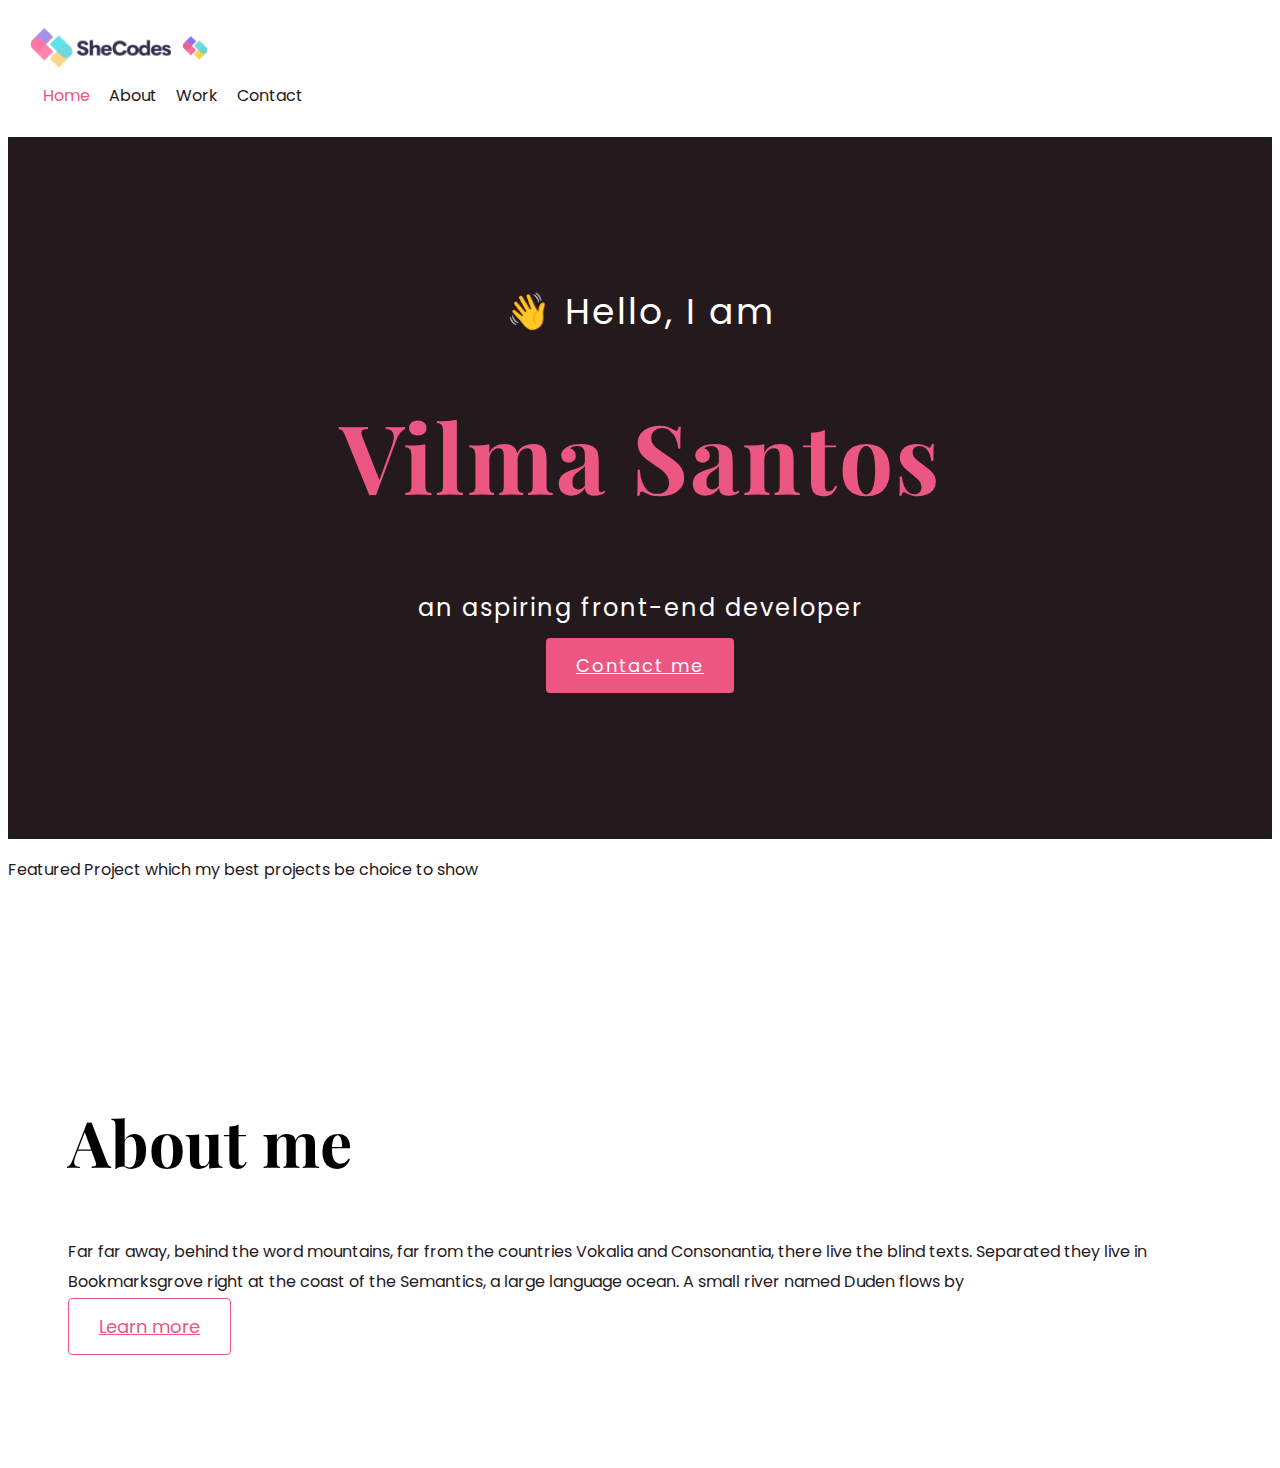
==== index.html @ 0f0e5d67 "added the navigation" ====
<!DOCTYPE html>
<html lang="en">
  <head>
    <meta charset="UTF-8" />
    <meta http-equiv="X-UA-Compatible" content="IE=edge" />
    <meta name="viewport" content="width=device-width, initial-scale=1.0" />
    <script
      src="https://cdn.jsdelivr.net/npm/bootstrap@5.1.3/dist/js/bootstrap.bundle.min.js"
      integrity="sha384-ka7Sk0Gln4gmtz2MlQnikT1wXgYsOg+OMhuP+IlRH9sENBO0LRn5q+8nbTov4+1p"
      crossorigin="anonymous"
    ></script>
    <link
      href="https://cdn.jsdelivr.net/npm/bootstrap@5.1.3/dist/css/bootstrap.min.css"
      rel="stylesheet"
      integrity="sha384-1BmE4kWBq78iYhFldvKuhfTAU6auU8tT94WrHftjDbrCEXSU1oBoqyl2QvZ6jIW3"
      crossorigin="anonymous"
    />
    <link rel="preconnect" href="https://fonts.googleapis.com" />
    <link rel="preconnect" href="https://fonts.gstatic.com" crossorigin />
    <link
      href="https://fonts.googleapis.com/css2?family=Playfair+Display:wght@700&family=Poppins:wght@500;700&display=swap"
      rel="stylesheet"
    />
    <script
      src="https://kit.fontawesome.com/a8db92edfb.js"
      crossorigin="anonymous"
    ></script>
    <link rel="stylesheet" href="/designs/style.css" />
    <title>Homepage</title>
  </head>
  <body>
    <div class="container">
    <nav class="d-flex justify-content-between">
      <a href="/">
      <img src="/images/logo.png" class="logo d-none d-md-block" alt="" />
      <img src="/images/logo-small.png" class="logo d-block d-md-none" alt="" />
     </a>
      <ul>
        <li class="active"> 
          <a href="/"> Home</a>
        </li>
        <li> 
          <a href="/about.html"> About</a>
        </li>
        <li> 
          <a href="/work.html"> Work</a>
        </li>
        <li> 
          <a href="/contact.html"> Contact</a>
        </li>
      </ul>
    </nav>
    </div>
    <div class="hero">
      <p>👋 Hello, I am</p>
      <h1>Vilma Santos</h1>
      <h2 class="mb-5">an aspiring front-end developer</h2>
      <div>
        <a href="#" class="btn btn-contact">Contact me</a>
      </div>
    </div>
    <p class="text-center mb-3">
      Featured Project which my best projects be choice to show
    </p>

    <div class="container">
      <div class="row mb-5">
        <div class="col d-none d-lg-block">
          <img src="images/myselfphoto.png" alt="" class="img-fluid photo" />
        </div>
        <div class="col">
          <div class="project-description">
            <h2 class="mb-5">About me</h2>
            <p class="mb-5 text-muted">
              Far far away, behind the word mountains, far from the countries
              Vokalia and Consonantia, there live the blind texts. Separated
              they live in Bookmarksgrove right at the coast of the Semantics, a
              large language ocean. A small river named Duden flows by
            </p>
            <a href="#" class="btn btn-project">Learn more</a>
          </div>
        </div>
      </div>
      </div>
    </div>
  </body>
</html>
---- designs/style.css ----
:root {
  --branding-color: #ec5683;
  --secondary-color: #24191c;
  --heading-font-family: "Playfair Display", serif;
  --default-font-family: "Poppins", sans-serif;
}
body {
  font-family: var(--default-font-family);
}
h1,
h2,
h3,
h4,
h5,
h6 {
  font-family: var(--heading-font-family);
  font-weight: bold;
}
h1 {
  font-size: 96px;
  color: var(--branding-color);
}
h2 {
  font-size: 64px;
}
p {
  font-family: var(--default-font-family);
  font-weight: normal;
  color: var(--secondary-color);
  font-size: 16px;
  line-height: 30px;
}
.hero {
  background-color: var(--secondary-color);
  text-align: center;
  padding: 160px 20px;
  letter-spacing: 2px;
}
.hero p {
  font-size: 36px;
  margin: 0;
  color: white;
}
.hero h2 {
  font-family: var(--default-font-family);
  font-weight: normal;
  font-size: 24px;
  line-height: 2;
  color: white;
}
.btn-contact {
  background: var(--branding-color);
  border-radius: 4px;
  color: white;
  font-size: 18px;
  line-height: 27px;
  padding: 15px 30px;
}
.btn-project {
  border: 1px solid var(--branding-color);
  border-radius: 4px;
  color: var(--branding-color);
  font-size: 18px;
  line-height: 27px;
  padding: 15px 30px;
}
.project-description {
  padding: 120px 60px;
}

.photo {
  border-radius: 30px;
}

.content-container {
  padding: 160px 20px;
}
.content-container h1 {
  font-size: 64px;
  line-height: 80px;
}
.content-container h2 {
  font-size: 18px;
  font-family: var(--default-font-family);
  color: var(--secondary-color);
}
.content-container h3 {
  font-size: 24px;
  font-family: var(--default-font-family);
  line-height: 1.5;
}
.content p {
  font-size: 14px;
}

.content {
  text-align: center;
  padding: 0;
}
.logo,
.logo-small {
  max-height: 40px;
}
nav {
  padding: 20px;
}

nav ul {
  padding: 0;
  margin: 0;
}

nav li {
  display: inline;
  list-style: none;
  line-height: 42px;
  margin-left: 15px;
}

nav a {
  text-decoration: none;
  color: var(--secondary-color);
  transition: all 100ms ease-in-out;
}
nav li.active a,
nav a:hover {
  color: var(--branding-color);
}

@media (max-width: 800px) {
  h1 {
    font-size: 44px;
    line-height: 1.5;
  }
  h2 {
    font-size: 33px;
  }
  .hero {
    padding: 80px 20px;
  }
  .project-description {
    padding: 0;
    text-align: center;
  }
  .content-container {
    text-align: center;
    padding: 0;
  }
  nav a {
    font-size: 12px;
  }
}
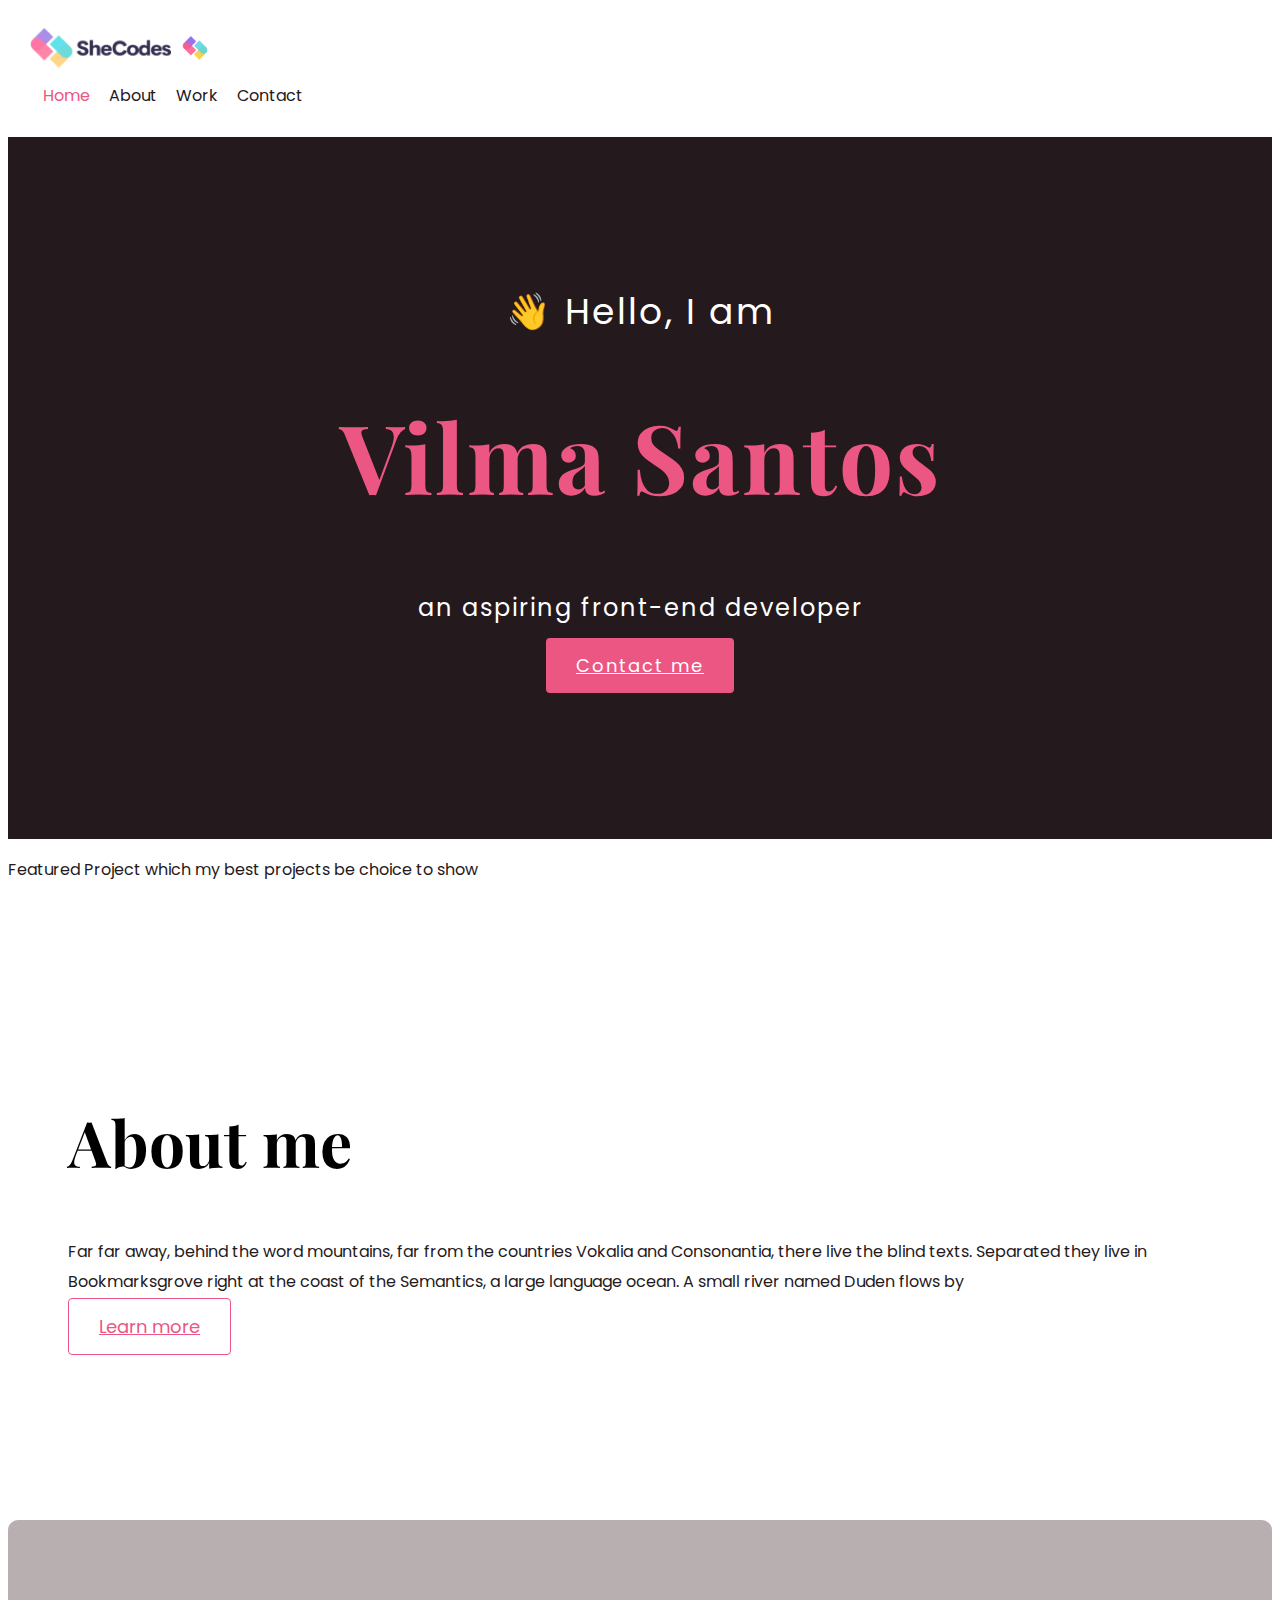
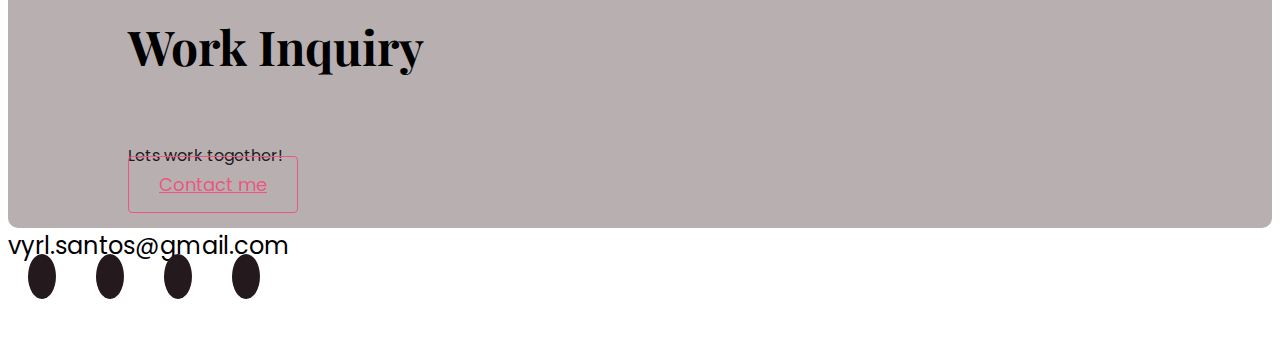
==== commit 51c1a46f: "added the footer" ====
--- a/index.html
+++ b/index.html
@@ -30,58 +30,97 @@
   </head>
   <body>
     <div class="container">
-    <nav class="d-flex justify-content-between">
-      <a href="/">
-      <img src="/images/logo.png" class="logo d-none d-md-block" alt="" />
-      <img src="/images/logo-small.png" class="logo d-block d-md-none" alt="" />
-     </a>
-      <ul>
-        <li class="active"> 
-          <a href="/"> Home</a>
-        </li>
-        <li> 
-          <a href="/about.html"> About</a>
-        </li>
-        <li> 
-          <a href="/work.html"> Work</a>
-        </li>
-        <li> 
-          <a href="/contact.html"> Contact</a>
-        </li>
-      </ul>
-    </nav>
-    </div>
-    <div class="hero">
-      <p>👋 Hello, I am</p>
-      <h1>Vilma Santos</h1>
-      <h2 class="mb-5">an aspiring front-end developer</h2>
-      <div>
-        <a href="#" class="btn btn-contact">Contact me</a>
+      <nav class="d-flex justify-content-between">
+        <a href="/">
+          <img src="/images/logo.png" class="logo d-none d-md-block" alt="" />
+          <img
+            src="/images/logo-small.png"
+            class="logo d-block d-md-none"
+            alt=""
+          />
+        </a>
+        <ul>
+          <li class="active">
+            <a href="/"> Home</a>
+          </li>
+          <li>
+            <a href="/about.html"> About</a>
+          </li>
+          <li>
+            <a href="/work.html"> Work</a>
+          </li>
+          <li>
+            <a href="/contact.html"> Contact</a>
+          </li>
+        </ul>
+      </nav>
+
+      <div class="hero">
+        <p>👋 Hello, I am</p>
+        <h1>Vilma Santos</h1>
+        <h2 class="mb-5">an aspiring front-end developer</h2>
+        <div>
+          <a href="#" class="btn btn-contact">Contact me</a>
+        </div>
       </div>
-    </div>
-    <p class="text-center mb-3">
-      Featured Project which my best projects be choice to show
-    </p>
+      <p class="text-center mb-3">
+        Featured Project which my best projects be choice to show
+      </p>
 
-    <div class="container">
-      <div class="row mb-5">
-        <div class="col d-none d-lg-block">
-          <img src="images/myselfphoto.png" alt="" class="img-fluid photo" />
-        </div>
-        <div class="col">
-          <div class="project-description">
-            <h2 class="mb-5">About me</h2>
-            <p class="mb-5 text-muted">
-              Far far away, behind the word mountains, far from the countries
-              Vokalia and Consonantia, there live the blind texts. Separated
-              they live in Bookmarksgrove right at the coast of the Semantics, a
-              large language ocean. A small river named Duden flows by
-            </p>
-            <a href="#" class="btn btn-project">Learn more</a>
+      <div class="container">
+        <div class="row mb-5">
+          <div class="col d-none d-lg-block">
+            <img src="images/myselfphoto.png" alt="" class="img-fluid photo" />
+          </div>
+          <div class="col">
+            <div class="project-description">
+              <h2 class="mb-5">About me</h2>
+              <p class="mb-5 text-muted">
+                Far far away, behind the word mountains, far from the countries
+                Vokalia and Consonantia, there live the blind texts. Separated
+                they live in Bookmarksgrove right at the coast of the Semantics,
+                a large language ocean. A small river named Duden flows by
+              </p>
+              <a href="#" class="btn btn-project">Learn more</a>
+            </div>
           </div>
         </div>
       </div>
-      </div>
+      <footer>
+        <div class="contact-box justify-content-between d-none d-md-flex">
+          <div>
+            <h4>Work Inquiry</h4>
+            <p class="text-muted">Lets work together!</p>
+          </div>
+          <div>
+            <a href="/contact.html" class="btn btn-project mt-3">Contact me</a>
+          </div>
+        </div>
+
+        <div class="d-flex justify-content-center mt-5 mb-5">
+          <a href="mailto:vyrl.santos@gmail.com" class="email-link">
+            vyrl.santos@gmail.com
+          </a>
+        </div>
+
+        <div class="social-links d-flex justify-content-center">
+          <a href="">
+            <i class="fab fa-facebook"></i>
+          </a>
+          <a href="">
+            <i class="fab fa-instagram"></i>
+          </a>
+          <a href="https://github.com/vie1030/" target="_blank">
+            <i class="fab fa-github"></i>
+          </a>
+          <a
+            href="https://www.linkedin.com/in/vilma-santos-0a9706164/"
+            target="_blank"
+          >
+            <i class="fab fa-linkedin"></i>
+          </a>
+        </div>
+      </footer>
     </div>
   </body>
 </html>
--- a/designs/style.css
+++ b/designs/style.css
@@ -22,6 +22,9 @@
 }
 h2 {
   font-size: 64px;
+}
+h4 {
+  font-size: 48px;
 }
 p {
   font-family: var(--default-font-family);
@@ -101,6 +104,39 @@
 .logo-small {
   max-height: 40px;
 }
+footer {
+  margin: 60px 0;
+}
+footer .contact-box {
+  background: rgb(184, 176, 176);
+  padding: 30px 120px;
+  border-radius: 10px;
+}
+footer .contact-box p {
+  margin: 0;
+}
+footer .email-link {
+  text-decoration: none;
+  color: black;
+  font-size: 24px;
+}
+footer .email-link:hover {
+  color: var(--branding-color);
+}
+footer .social-links a {
+  margin: 0 20px;
+  color: var(--branding-color);
+  background: var(--secondary-color);
+  padding: 10px 14px;
+  border-radius: 50%;
+  font-size: 18px;
+  text-decoration: none;
+  transition: all 100ms ease-in-out;
+}
+footer .social-links a:hover {
+  color: white;
+  background: var(--branding-color);
+}
 nav {
   padding: 20px;
 }
@@ -135,6 +171,7 @@
   h2 {
     font-size: 33px;
   }
+
   .hero {
     padding: 80px 20px;
   }
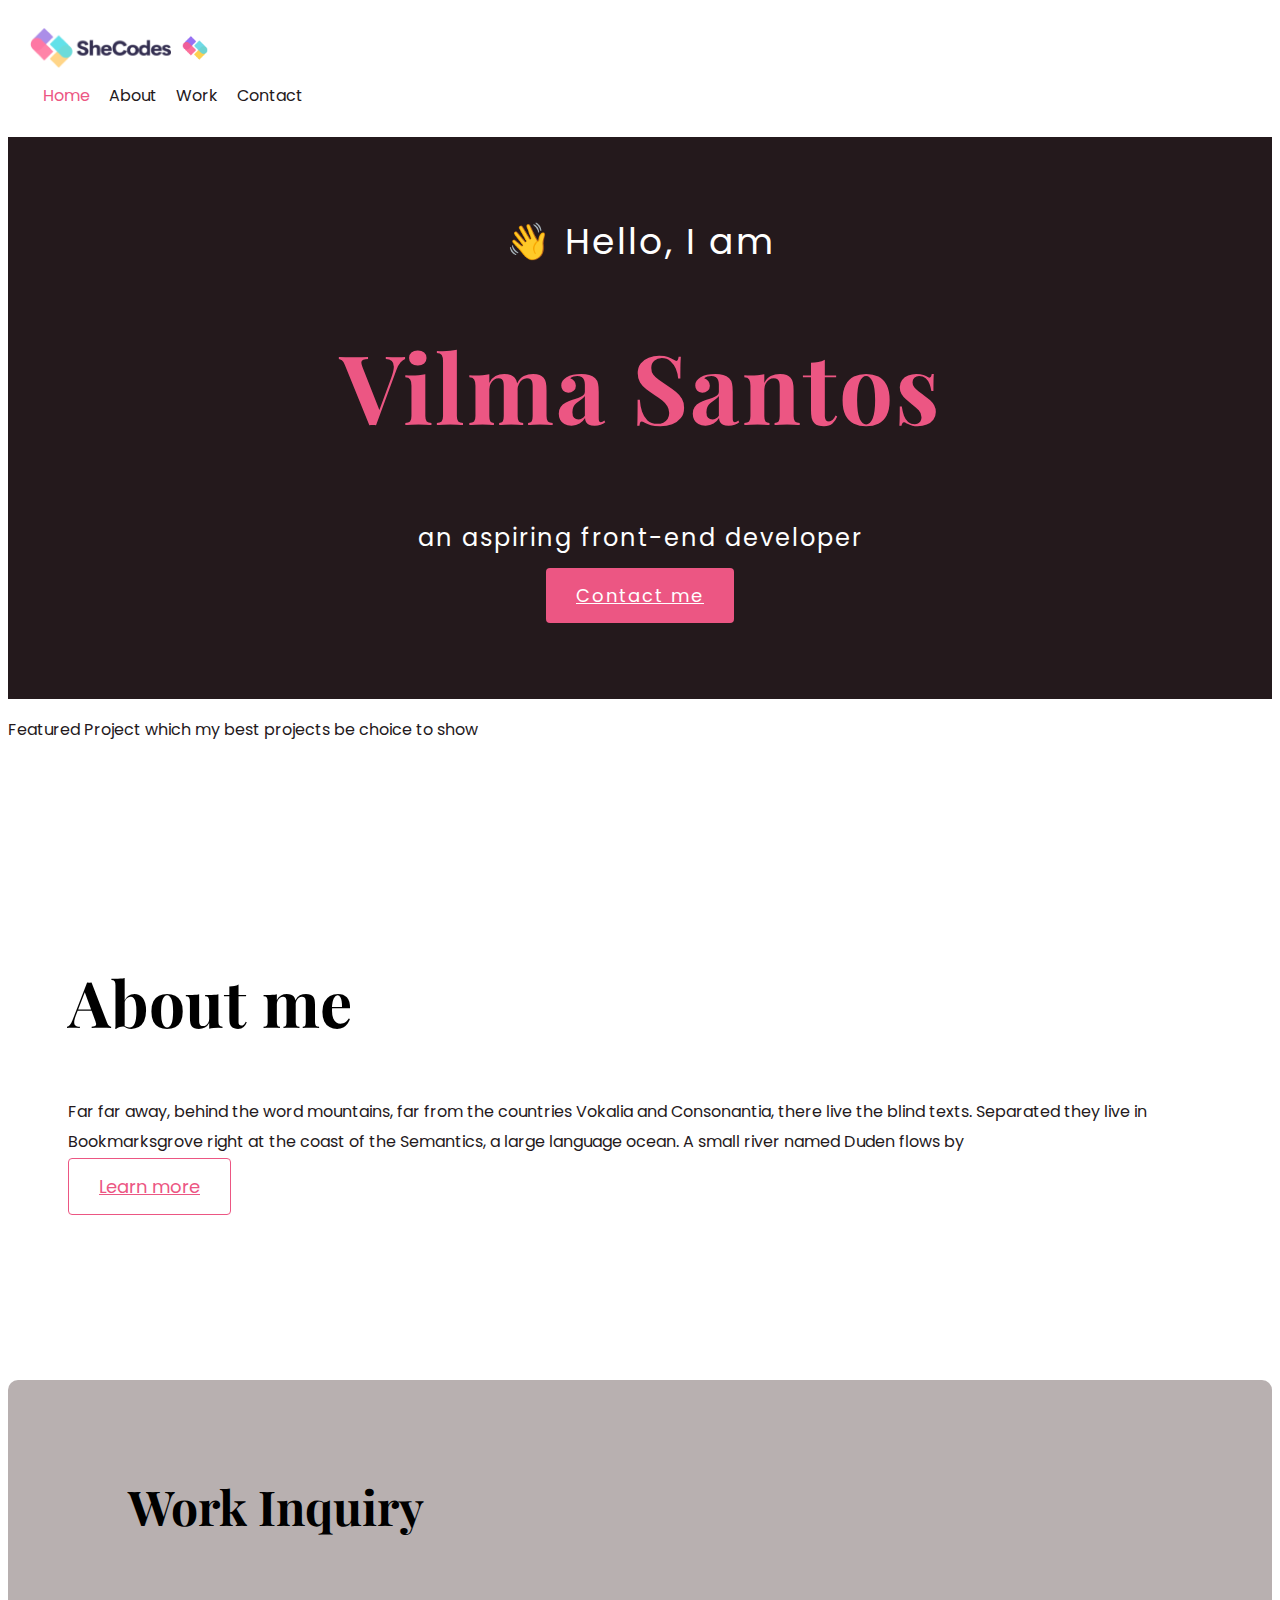
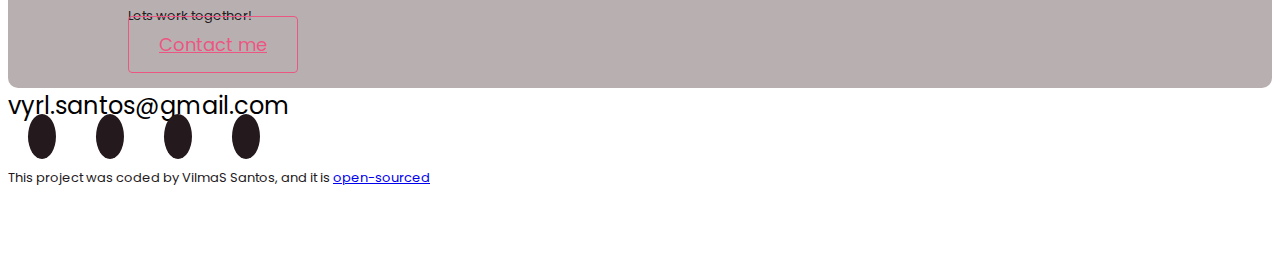
==== commit ee54ed47: "updated my footer links" ====
--- a/index.html
+++ b/index.html
@@ -26,101 +26,130 @@
       crossorigin="anonymous"
     ></script>
     <link rel="stylesheet" href="/designs/style.css" />
-    <title>Homepage</title>
+    <meta
+      name="description"
+      content="Vilma is aspiring front-end engineer based in Europe"
+    />
+    <title>Front-end developer-Vilma Santos</title>
   </head>
   <body>
     <div class="container">
       <nav class="d-flex justify-content-between">
-        <a href="/">
-          <img src="/images/logo.png" class="logo d-none d-md-block" alt="" />
+        <a href="/" title="Homepage">
+          <img
+            src="/images/logo.png"
+            class="logo d-none d-md-block"
+            alt="Vilma logo"
+          />
           <img
             src="/images/logo-small.png"
             class="logo d-block d-md-none"
-            alt=""
+            alt="Vilma logo"
           />
         </a>
         <ul>
           <li class="active">
-            <a href="/"> Home</a>
+            <a href="/" title="Homepage"> Home</a>
           </li>
           <li>
-            <a href="/about.html"> About</a>
+            <a href="/about.html" title="know more about Vilma"> About</a>
           </li>
           <li>
-            <a href="/work.html"> Work</a>
+            <a href="/work.html" title="take a look of Vilma's project">
+              Work</a
+            >
           </li>
           <li>
-            <a href="/contact.html"> Contact</a>
+            <a href="/contact.html" title="contact Vilma"> Contact</a>
           </li>
         </ul>
       </nav>
+    </div>
+    <div class="hero">
+      <p>👋 Hello, I am</p>
+      <h1>Vilma Santos</h1>
+      <h2 class="mb-5">an aspiring front-end developer</h2>
+      <div>
+        <a href="/contact.html" class="btn btn-contact">Contact me</a>
+      </div>
+    </div>
+    <p class="text-center mb-3">
+      Featured Project which my best projects be choice to show
+    </p>
 
-      <div class="hero">
-        <p>👋 Hello, I am</p>
-        <h1>Vilma Santos</h1>
-        <h2 class="mb-5">an aspiring front-end developer</h2>
-        <div>
-          <a href="#" class="btn btn-contact">Contact me</a>
+    <div class="container">
+      <div class="row mb-5">
+        <div class="col d-none d-lg-block">
+          <img src="images/myselfphoto.png" alt="" class="img-fluid photo" />
         </div>
-      </div>
-      <p class="text-center mb-3">
-        Featured Project which my best projects be choice to show
-      </p>
-
-      <div class="container">
-        <div class="row mb-5">
-          <div class="col d-none d-lg-block">
-            <img src="images/myselfphoto.png" alt="" class="img-fluid photo" />
-          </div>
-          <div class="col">
-            <div class="project-description">
-              <h2 class="mb-5">About me</h2>
-              <p class="mb-5 text-muted">
-                Far far away, behind the word mountains, far from the countries
-                Vokalia and Consonantia, there live the blind texts. Separated
-                they live in Bookmarksgrove right at the coast of the Semantics,
-                a large language ocean. A small river named Duden flows by
-              </p>
-              <a href="#" class="btn btn-project">Learn more</a>
-            </div>
+        <div class="col">
+          <div class="project-description">
+            <h2 class="mb-5">About me</h2>
+            <p class="mb-5 text-muted">
+              Far far away, behind the word mountains, far from the countries
+              Vokalia and Consonantia, there live the blind texts. Separated
+              they live in Bookmarksgrove right at the coast of the Semantics, a
+              large language ocean. A small river named Duden flows by
+            </p>
+            <a
+              href="/about.html"
+              title="know more about Vilma"
+              class="btn btn-project"
+              >Learn more</a
+            >
           </div>
         </div>
       </div>
-      <footer>
-        <div class="contact-box justify-content-between d-none d-md-flex">
-          <div>
-            <h4>Work Inquiry</h4>
-            <p class="text-muted">Lets work together!</p>
-          </div>
-          <div>
-            <a href="/contact.html" class="btn btn-project mt-3">Contact me</a>
-          </div>
+    </div>
+    <footer>
+      <div class="contact-box justify-content-between d-none d-md-flex">
+        <div>
+          <h4>Work Inquiry</h4>
+          <p class="text-muted">Lets work together!</p>
         </div>
+        <div>
+          <a href="/contact.html" class="btn btn-project mt-3">Contact me</a>
+        </div>
+      </div>
 
-        <div class="d-flex justify-content-center mt-5 mb-5">
-          <a href="mailto:vyrl.santos@gmail.com" class="email-link">
-            vyrl.santos@gmail.com
-          </a>
-        </div>
+      <div class="d-flex justify-content-center mt-5 mb-5">
+        <a href="mailto:vyrl.santos@gmail.com" class="email-link">
+          vyrl.santos@gmail.com
+        </a>
+      </div>
 
-        <div class="social-links d-flex justify-content-center">
-          <a href="">
-            <i class="fab fa-facebook"></i>
-          </a>
-          <a href="">
-            <i class="fab fa-instagram"></i>
-          </a>
-          <a href="https://github.com/vie1030/" target="_blank">
-            <i class="fab fa-github"></i>
-          </a>
-          <a
-            href="https://www.linkedin.com/in/vilma-santos-0a9706164/"
-            target="_blank"
-          >
-            <i class="fab fa-linkedin"></i>
-          </a>
-        </div>
-      </footer>
-    </div>
+      <div class="social-links d-flex justify-content-center">
+        <a
+          href="https://www.facebook.com/vie.cool.94"
+          target="_blank"
+          title="vilma's profile"
+        >
+          <i class="fab fa-facebook"></i>
+        </a>
+        <a href="#" target="_blank" title="vilma's profile">
+          <i class="fab fa-instagram"></i>
+        </a>
+        <a
+          href="https://github.com/vie1030/"
+          target="_blank"
+          title="vilma's profile"
+        >
+          <i class="fab fa-github"></i>
+        </a>
+        <a
+          href="https://www.linkedin.com/in/vilma-santos-0a9706164/"
+          target="_blank"
+          title="vilma's profile"
+        >
+          <i class="fab fa-linkedin"></i>
+        </a>
+      </div>
+      <p class="text-center mt-4 text-muted">
+        This project was coded by VilmaS Santos, and it is
+        <a href="https://github.com/vie1030/portfolio-project" target="_blank">
+          open-sourced
+        </a>
+      </p>
+    </footer>
   </body>
 </html>
--- a/designs/style.css
+++ b/designs/style.css
@@ -36,7 +36,7 @@
 .hero {
   background-color: var(--secondary-color);
   text-align: center;
-  padding: 160px 20px;
+  padding: 90px 20px;
   letter-spacing: 2px;
 }
 .hero p {
@@ -76,7 +76,7 @@
 }
 
 .content-container {
-  padding: 160px 20px;
+  padding: 60px 20px;
 }
 .content-container h1 {
   font-size: 64px;
@@ -104,6 +104,7 @@
 .logo-small {
   max-height: 40px;
 }
+
 footer {
   margin: 60px 0;
 }
@@ -136,6 +137,9 @@
 footer .social-links a:hover {
   color: white;
   background: var(--branding-color);
+}
+footer p {
+  font-size: 13px;
 }
 nav {
   padding: 20px;
@@ -165,15 +169,20 @@
 
 @media (max-width: 800px) {
   h1 {
-    font-size: 44px;
+    font-size: 38px;
     line-height: 1.5;
   }
   h2 {
     font-size: 33px;
+    margin-bottom: 10px;
+    margin-top: 10px;
   }
 
   .hero {
     padding: 80px 20px;
+  }
+  .hero p {
+    font-size: 22px;
   }
   .project-description {
     padding: 0;
@@ -183,6 +192,9 @@
     text-align: center;
     padding: 0;
   }
+  .content-container h1 {
+    font-size: 45px;
+  }
   nav a {
     font-size: 12px;
   }
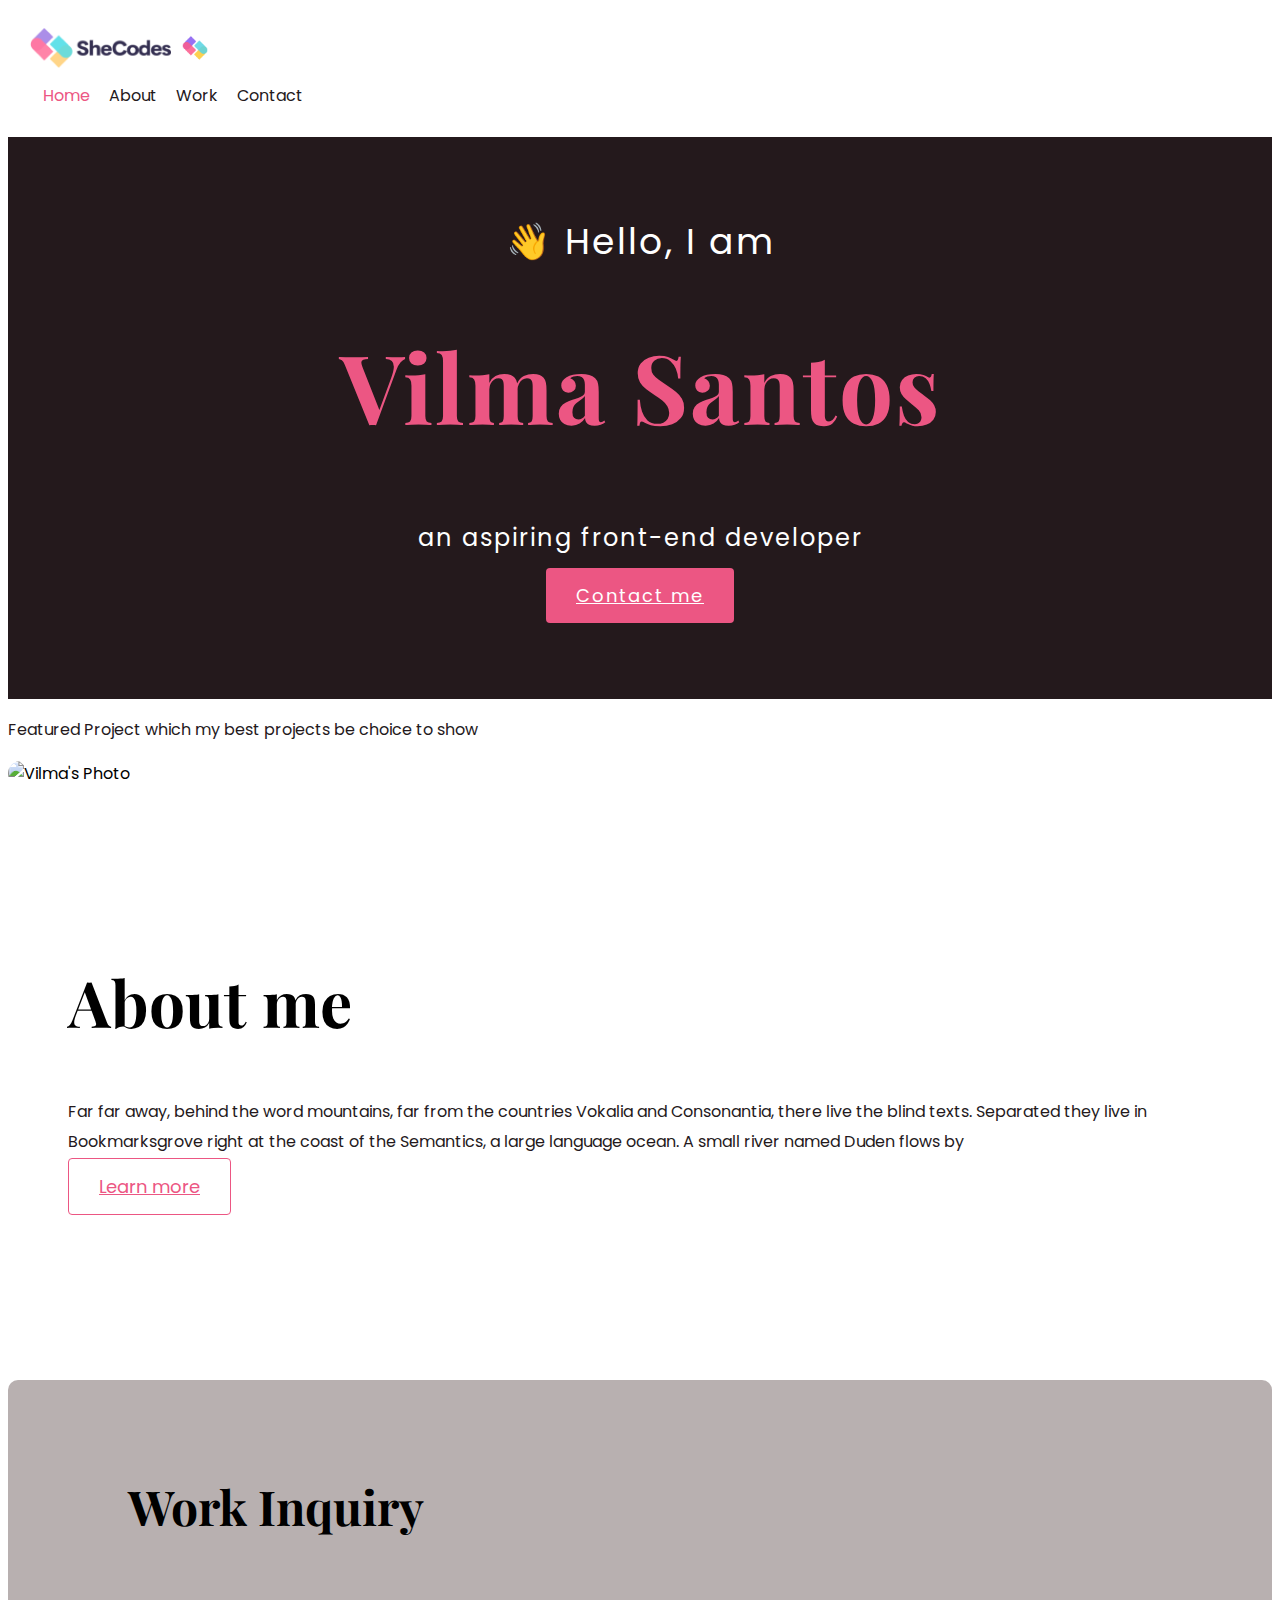
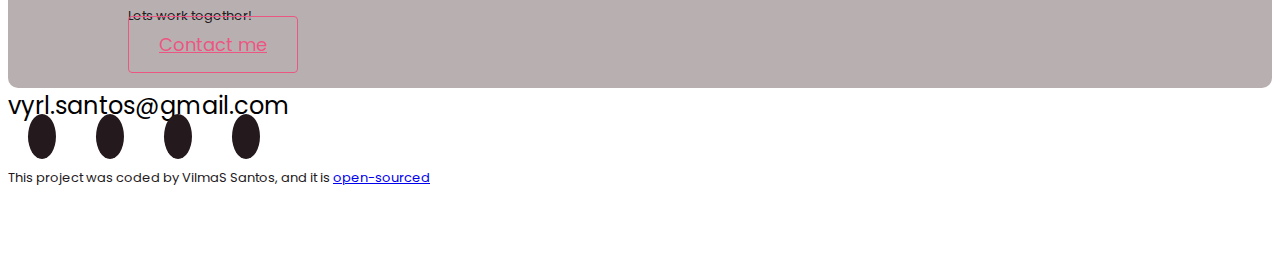
==== commit 497d4711: "updated the SEO and links" ====
--- a/index.html
+++ b/index.html
@@ -80,7 +80,11 @@
     <div class="container">
       <div class="row mb-5">
         <div class="col d-none d-lg-block">
-          <img src="images/myselfphoto.png" alt="" class="img-fluid photo" />
+          <img
+            src="images/myselfphoto.png"
+            alt="Vilma's Photo"
+            class="img-fluid photo"
+          />
         </div>
         <div class="col">
           <div class="project-description">
@@ -126,7 +130,11 @@
         >
           <i class="fab fa-facebook"></i>
         </a>
-        <a href="#" target="_blank" title="vilma's profile">
+        <a
+          href="https://www.instagram.com/vie_ganda"
+          target="_blank"
+          title="vilma's profile"
+        >
           <i class="fab fa-instagram"></i>
         </a>
         <a
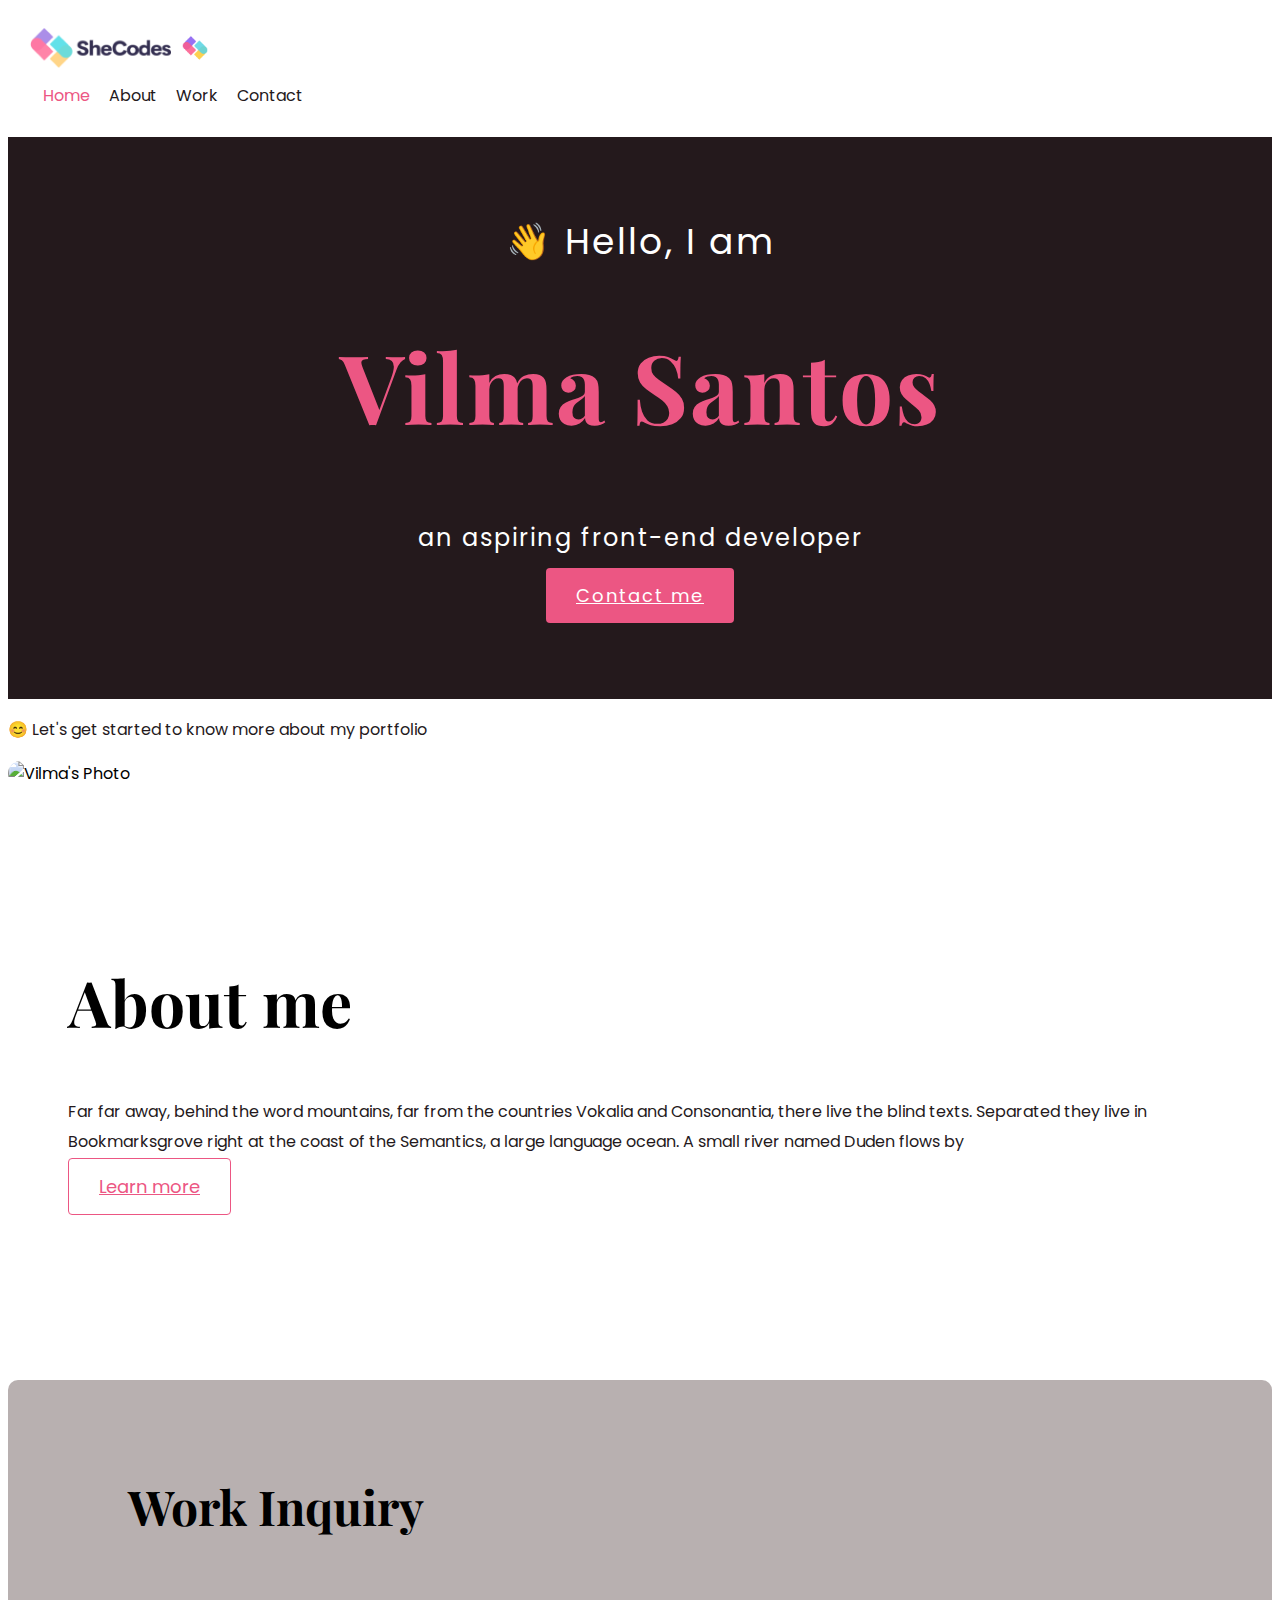
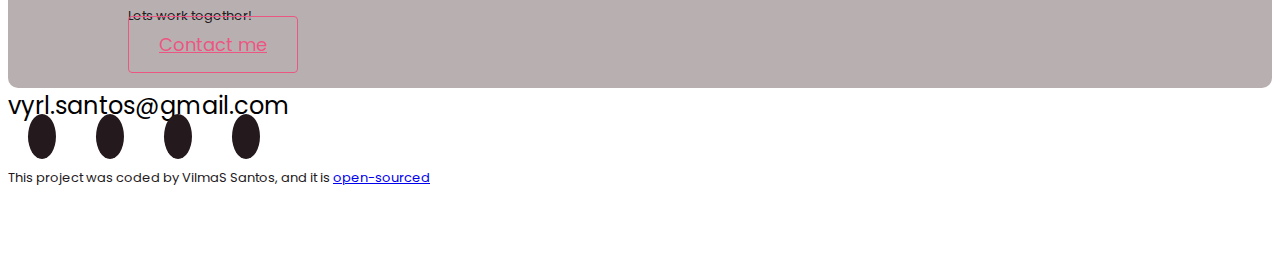
==== commit f8f8e621: "Updated my P and added emoji" ====
--- a/index.html
+++ b/index.html
@@ -73,8 +73,8 @@
         <a href="/contact.html" class="btn btn-contact">Contact me</a>
       </div>
     </div>
-    <p class="text-center mb-3">
-      Featured Project which my best projects be choice to show
+    <p class="text-center mb-3 mt-3">
+      😊 Let's get started to know more about my portfolio
     </p>
 
     <div class="container">
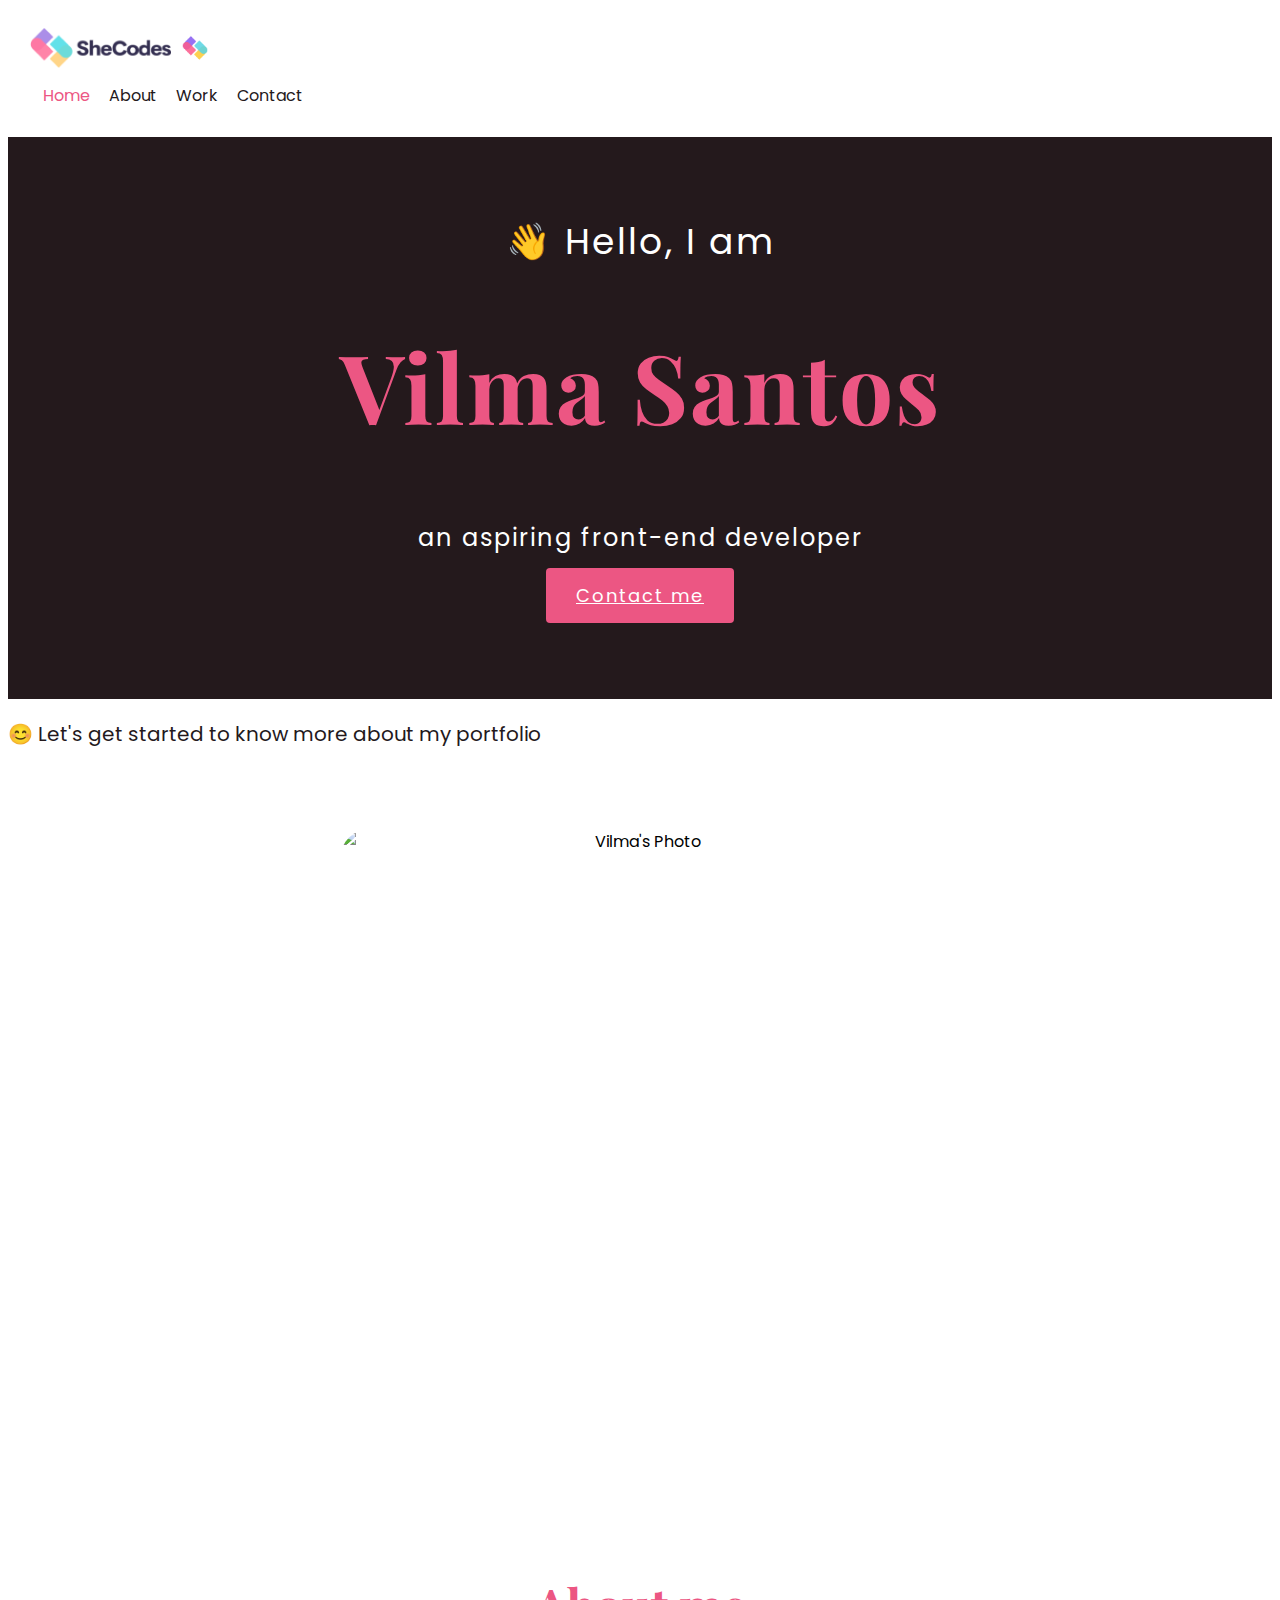
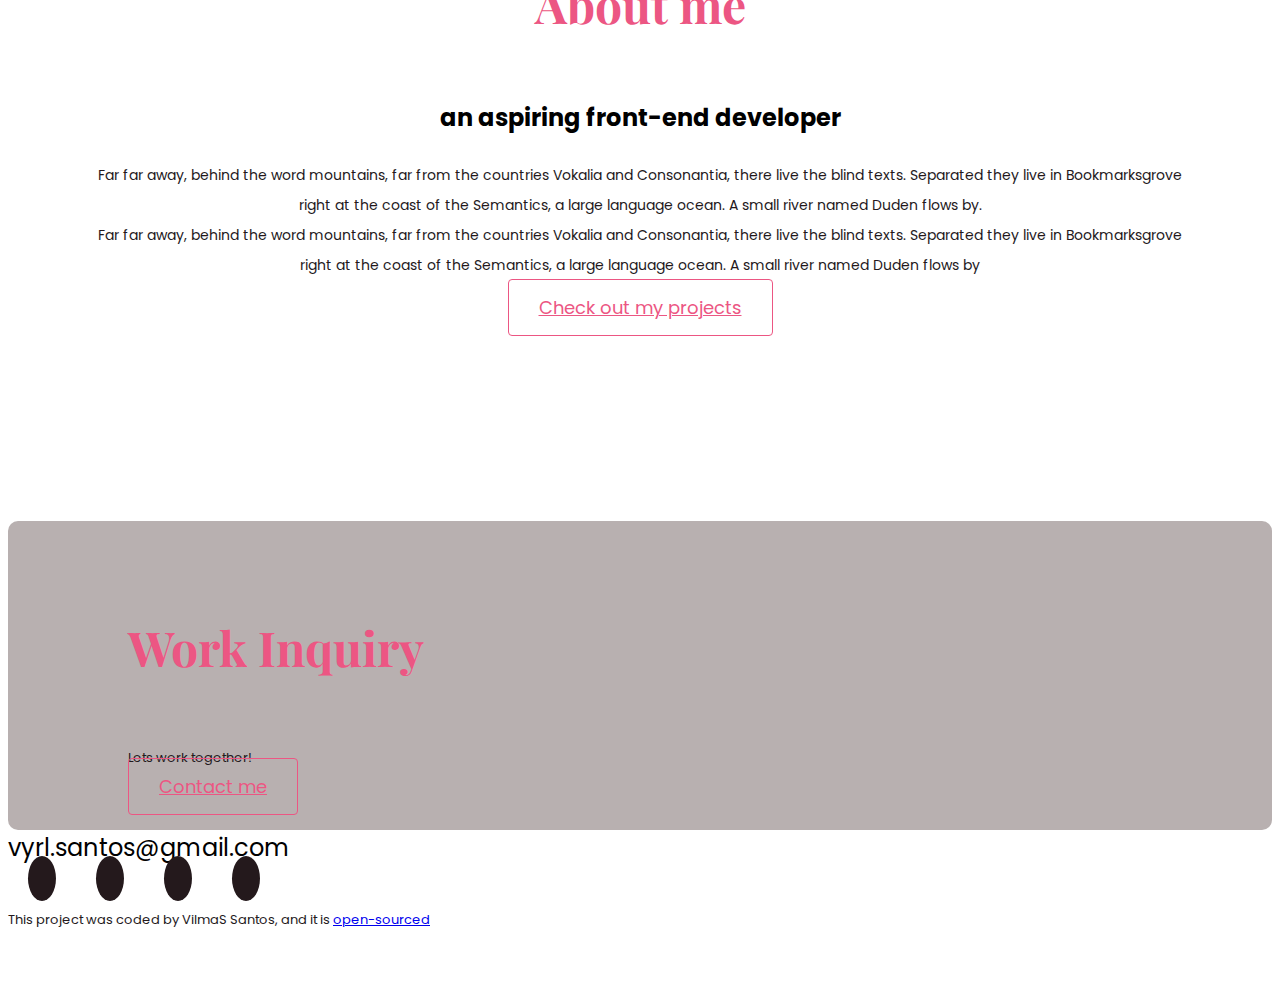
==== commit b05d7f5d: "deleted my about page, updated picture and updated about links" ====
--- a/index.html
+++ b/index.html
@@ -52,7 +52,9 @@
             <a href="/" title="Homepage"> Home</a>
           </li>
           <li>
-            <a href="/about.html" title="know more about Vilma"> About</a>
+            <a href="/index.html#about-me" title="know more about Vilma">
+              About</a
+            >
           </li>
           <li>
             <a href="/work.html" title="take a look of Vilma's project">
@@ -73,34 +75,41 @@
         <a href="/contact.html" class="btn btn-contact">Contact me</a>
       </div>
     </div>
-    <p class="text-center mb-3 mt-3">
+    <p class="text-center mb-3 mt-5" id="about-me">
       😊 Let's get started to know more about my portfolio
     </p>
 
-    <div class="container">
-      <div class="row mb-5">
-        <div class="col d-none d-lg-block">
-          <img
-            src="images/myselfphoto.png"
-            alt="Vilma's Photo"
-            class="img-fluid photo"
-          />
-        </div>
-        <div class="col">
-          <div class="project-description">
-            <h2 class="mb-5">About me</h2>
-            <p class="mb-5 text-muted">
-              Far far away, behind the word mountains, far from the countries
-              Vokalia and Consonantia, there live the blind texts. Separated
-              they live in Bookmarksgrove right at the coast of the Semantics, a
-              large language ocean. A small river named Duden flows by
-            </p>
-            <a
-              href="/about.html"
-              title="know more about Vilma"
-              class="btn btn-project"
-              >Learn more</a
-            >
+    <div class="content-container container">
+      <div class="content">
+        <div class="row mb-5">
+          <div class="col d-none d-lg-block">
+            <img
+              src="images/onlyme.jpg"
+              alt="Vilma's Photo"
+              class="img-fluid photo"
+            />
+          </div>
+          <div class="col">
+            <div class="project-description">
+              <h4 class="mb-3">About me</h4>
+              <h3 class="mb-2 mt-4 text-muted">
+                an aspiring front-end developer
+              </h3>
+              <p class="mb-5 text-muted">
+                Far far away, behind the word mountains, far from the countries
+                Vokalia and Consonantia, there live the blind texts. Separated
+                they live in Bookmarksgrove right at the coast of the Semantics,
+                a large language ocean. A small river named Duden flows by.
+                <br />
+                Far far away, behind the word mountains, far from the countries
+                Vokalia and Consonantia, there live the blind texts. Separated
+                they live in Bookmarksgrove right at the coast of the Semantics,
+                a large language ocean. A small river named Duden flows by
+              </p>
+              <a href="/work.html" class="btn btn-project mb-3"
+                >Check out my projects</a
+              >
+            </div>
           </div>
         </div>
       </div>
@@ -126,28 +135,28 @@
         <a
           href="https://www.facebook.com/vie.cool.94"
           target="_blank"
-          title="vilma's profile"
+          title="vilma's facebook profile"
         >
           <i class="fab fa-facebook"></i>
         </a>
         <a
           href="https://www.instagram.com/vie_ganda"
           target="_blank"
-          title="vilma's profile"
+          title="vilma's instagram profile"
         >
           <i class="fab fa-instagram"></i>
         </a>
         <a
           href="https://github.com/vie1030/"
           target="_blank"
-          title="vilma's profile"
+          title="vilma's github profile"
         >
           <i class="fab fa-github"></i>
         </a>
         <a
           href="https://www.linkedin.com/in/vilma-santos-0a9706164/"
           target="_blank"
-          title="vilma's profile"
+          title="vilma's linkedin profile"
         >
           <i class="fab fa-linkedin"></i>
         </a>
--- a/designs/style.css
+++ b/designs/style.css
@@ -20,19 +20,22 @@
   font-size: 96px;
   color: var(--branding-color);
 }
+
 h2 {
   font-size: 64px;
 }
 h4 {
   font-size: 48px;
+  color: var(--branding-color);
 }
 p {
   font-family: var(--default-font-family);
   font-weight: normal;
   color: var(--secondary-color);
-  font-size: 16px;
+  font-size: 20px;
   line-height: 30px;
 }
+
 .hero {
   background-color: var(--secondary-color);
   text-align: center;
@@ -68,11 +71,15 @@
   padding: 15px 30px;
 }
 .project-description {
-  padding: 120px 60px;
+  padding: 80px 60px;
 }
 
 .photo {
   border-radius: 30px;
+  height: 600px;
+  width: 600px;
+  display: block;
+  margin: 0 auto;
 }
 
 .content-container {
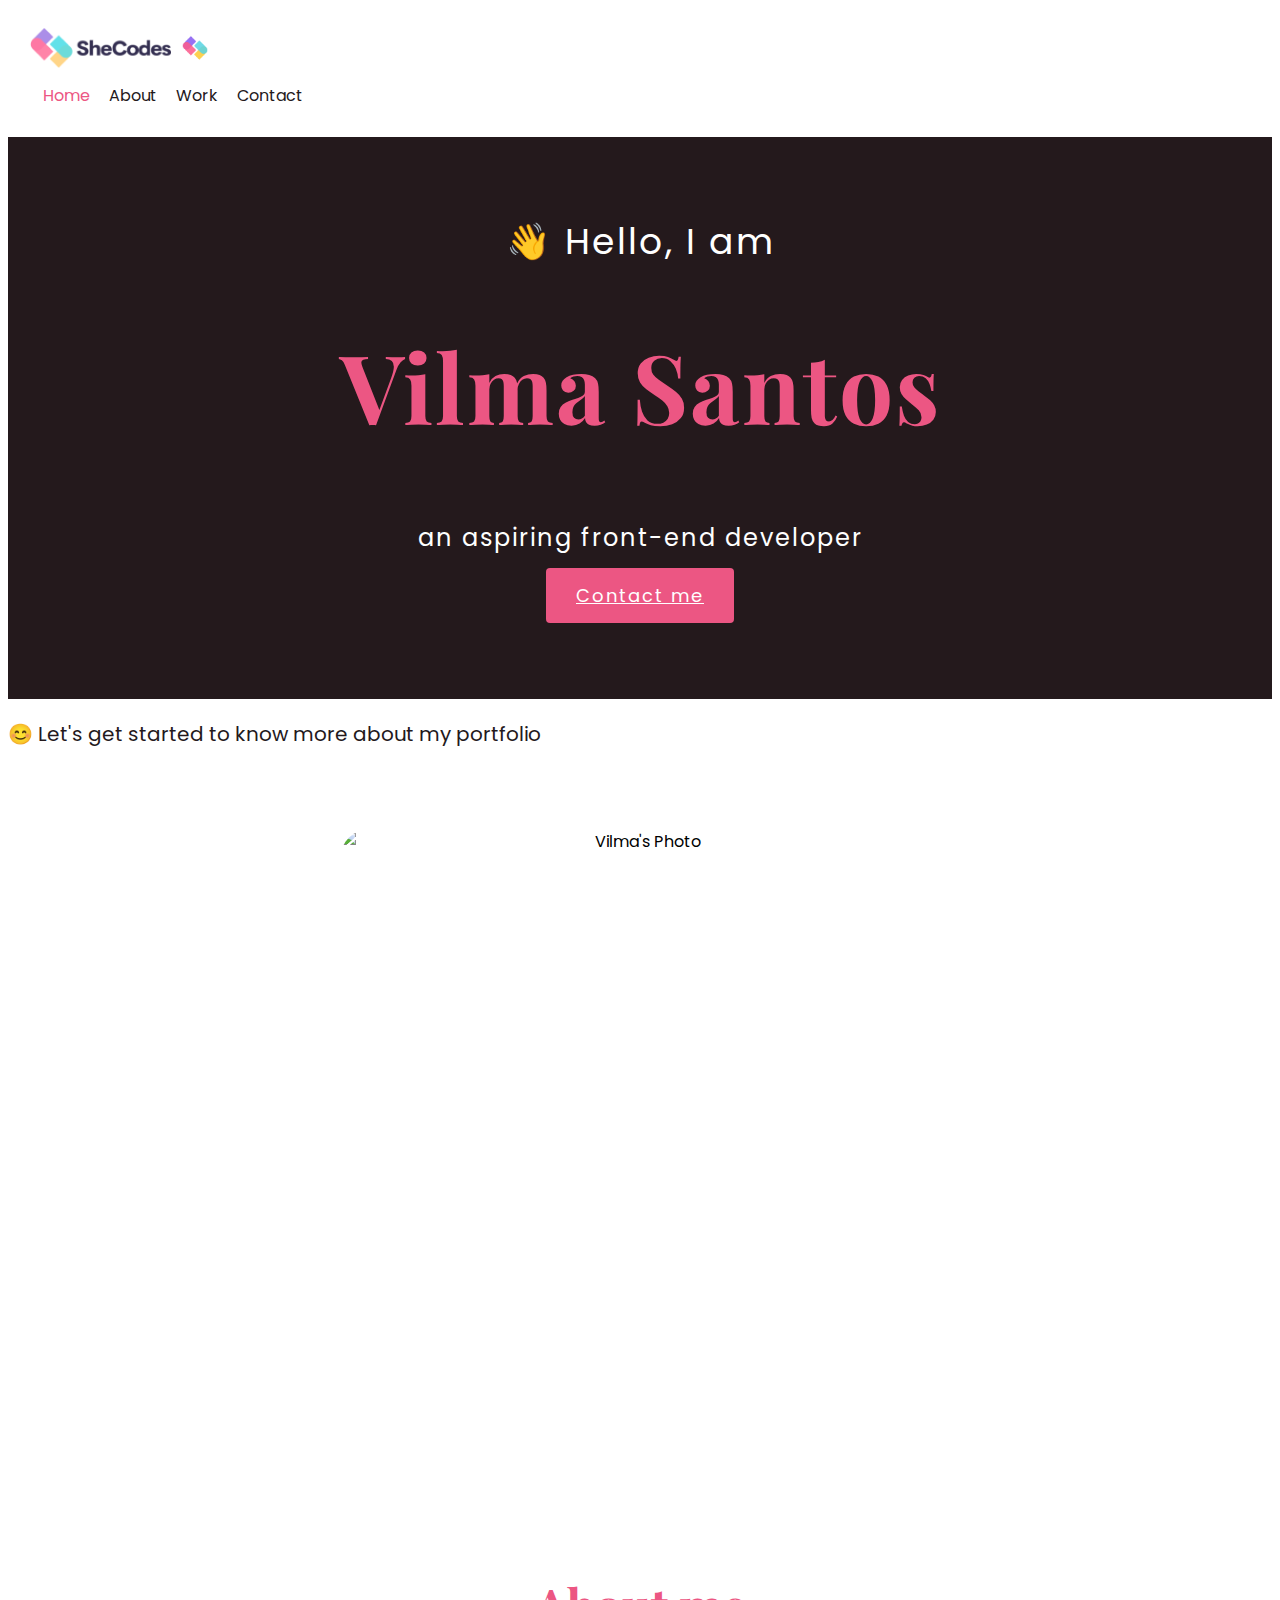
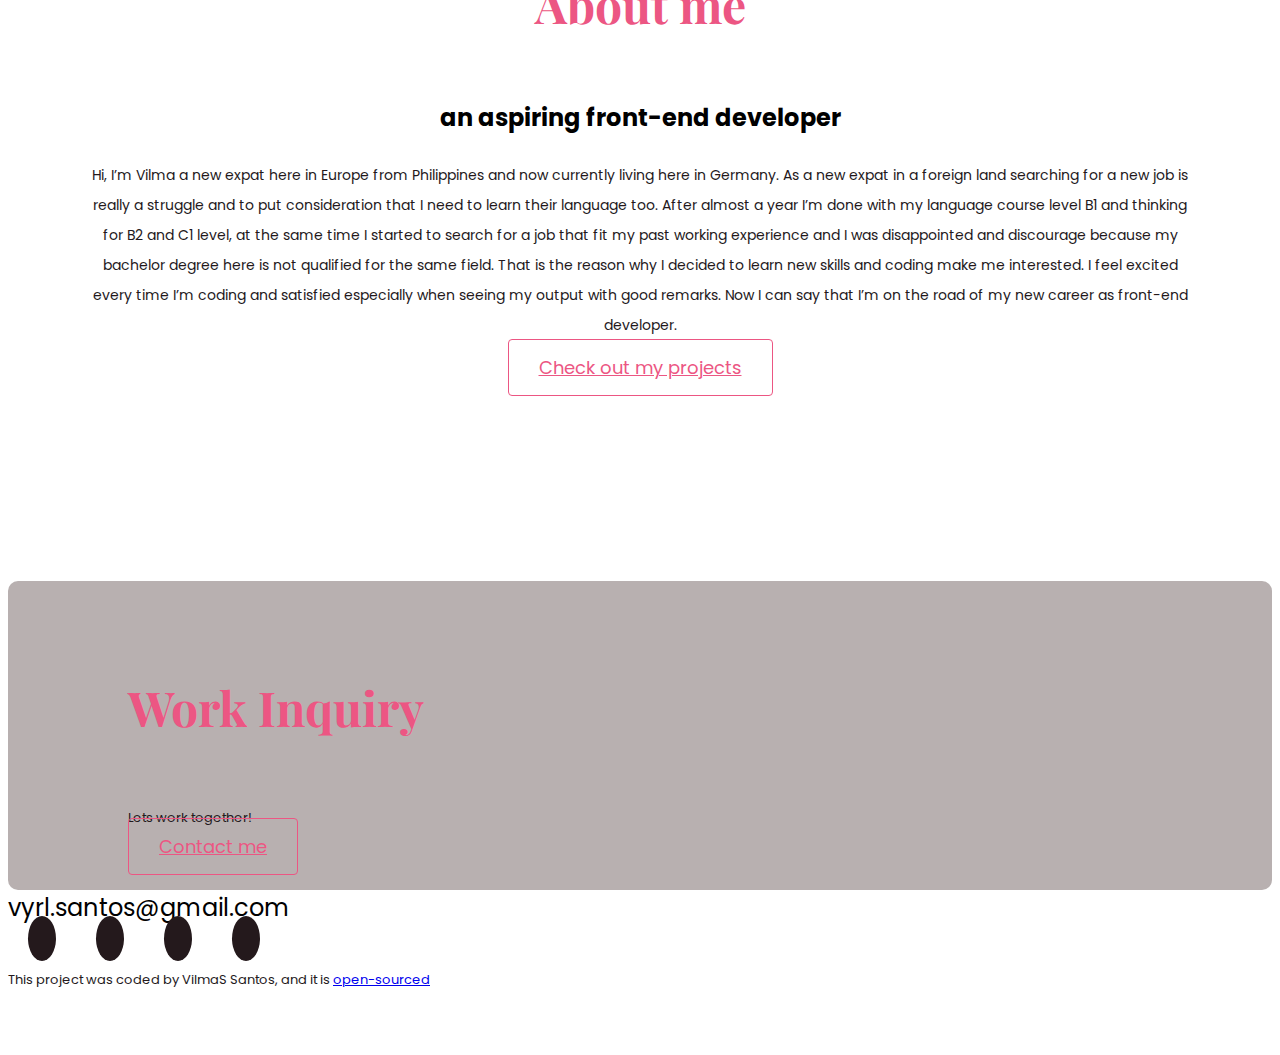
==== commit 3fe2a6b6: "added my content in about me page" ====
--- a/index.html
+++ b/index.html
@@ -96,15 +96,19 @@
                 an aspiring front-end developer
               </h3>
               <p class="mb-5 text-muted">
-                Far far away, behind the word mountains, far from the countries
-                Vokalia and Consonantia, there live the blind texts. Separated
-                they live in Bookmarksgrove right at the coast of the Semantics,
-                a large language ocean. A small river named Duden flows by.
-                <br />
-                Far far away, behind the word mountains, far from the countries
-                Vokalia and Consonantia, there live the blind texts. Separated
-                they live in Bookmarksgrove right at the coast of the Semantics,
-                a large language ocean. A small river named Duden flows by
+                Hi, I’m Vilma a new expat here in Europe from Philippines and
+                now currently living here in Germany. As a new expat in a
+                foreign land searching for a new job is really a struggle and to
+                put consideration that I need to learn their language too. After
+                almost a year I’m done with my language course level B1 and
+                thinking for B2 and C1 level, at the same time I started to
+                search for a job that fit my past working experience and I was
+                disappointed and discourage because my bachelor degree here is
+                not qualified for the same field. That is the reason why I
+                decided to learn new skills and coding make me interested. I
+                feel excited every time I’m coding and satisfied especially when
+                seeing my output with good remarks. Now I can say that I’m on
+                the road of my new career as front-end developer.
               </p>
               <a href="/work.html" class="btn btn-project mb-3"
                 >Check out my projects</a
